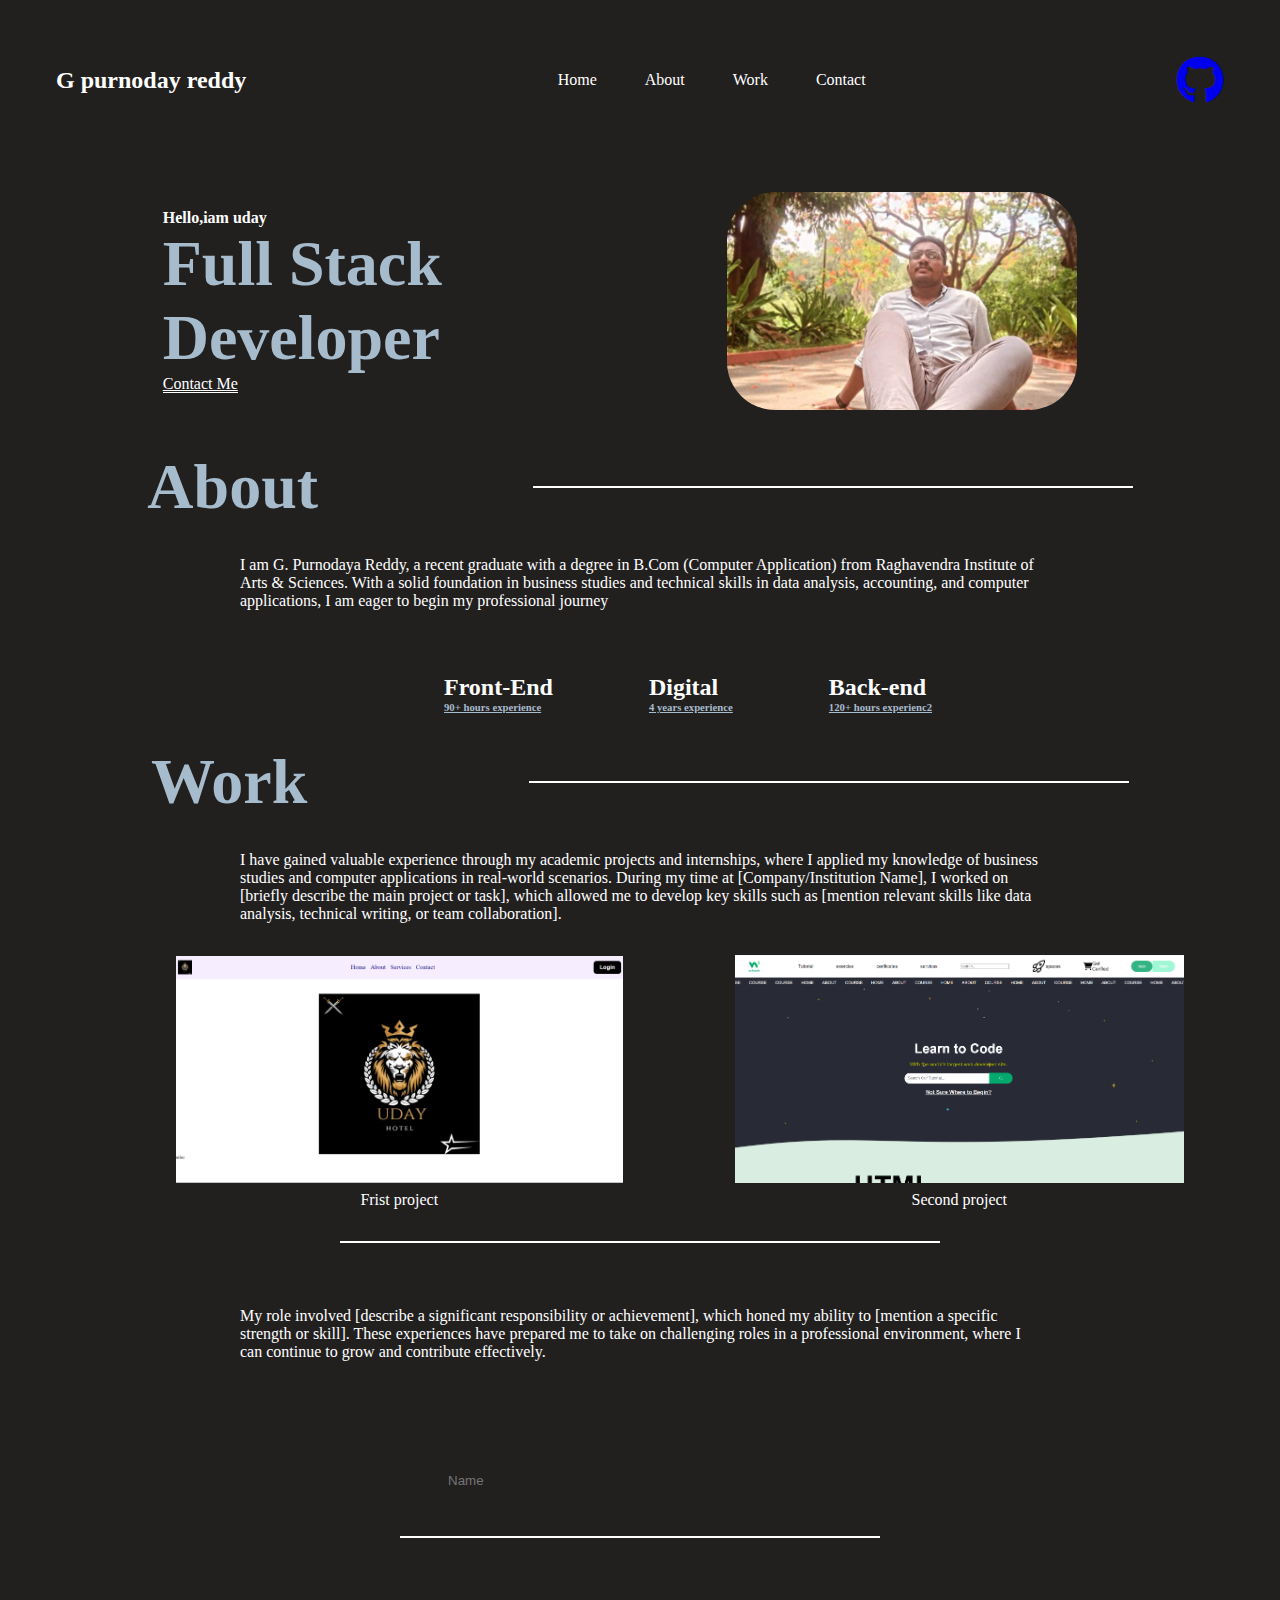
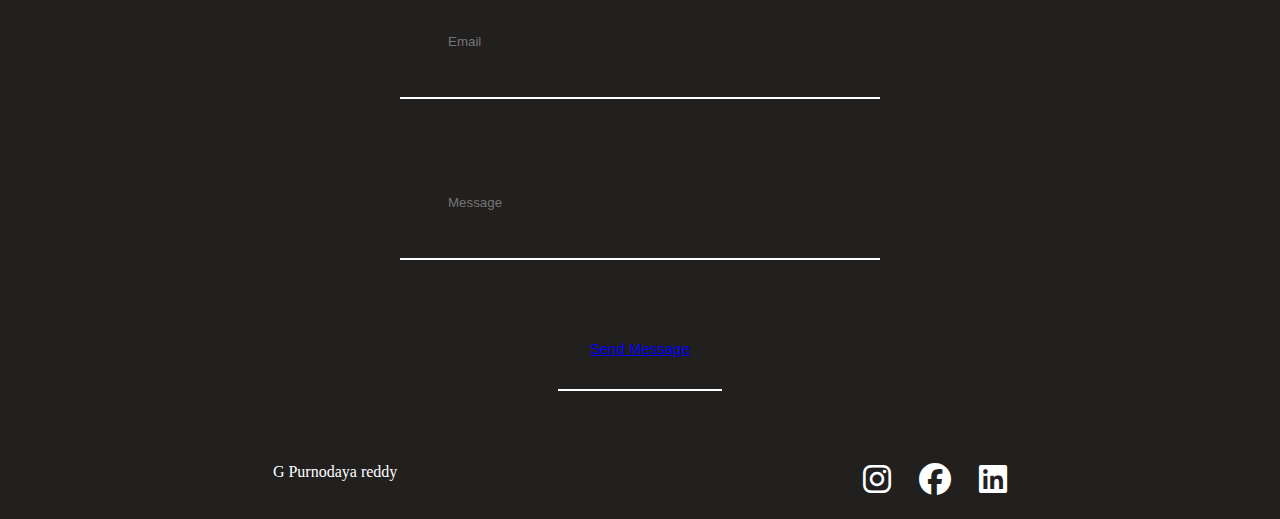
==== index.html @ dd670cef "first commit" ====
<!DOCTYPE html>
<html lang="en">

<head>
    <meta charset="UTF-8">
    <meta name="viewport" content="width=device-width, initial-scale=1.0">
    <title>Document</title>
    <link rel="stylesheet" href="https://cdnjs.cloudflare.com/ajax/libs/font-awesome/6.6.0/css/all.min.css">

    <link rel="stylesheet" href="./style.css">
</head>

<body>

    <nav>
        <h2>G purnoday reddy</h1>

            <ul class="list">
                <li class="list1">Home</li>
                <a href="#about" class="list2">About</a>
                <a href="#work" class="list2">Work</a>
                <li class="list1">Contact</li>
            </ul>
           
            <a href="https://github.com/mohanranga2002" target="_blank">
                <i id="icon" class="fa-brands fa-github"></i>

            </a>
            <svg id="svg1" xmlns="http://www.w3.org/2000/svg" fill="none" viewBox="0 0 24 24" strokeWidth={1.5}
                stroke="currentColor" className="size-6">
                <path strokeLinecap="round" strokeLinejoin="round" d="M3.75 6.75h16.5M3.75 12h16.5m-16.5 5.25h16.5" />
            </svg>

    </nav>

    <header class="header">

        <div class="leftHeader">
            <h5 class="clr-A65B">Hello,iam uday</h5>
            <h1 class="clr-A6B">Full Stack<br> Developer</h1>
            <a href="#contact" class="btn1"> Contact Me</a>
    
            
        </div>
        <img class="img1" src="./asstes/Screenshot 2024-07-08 073135.png" alt="my photo">


    </header>
    <section class="aboutSection" id="about">
        <div class="mid">
            <h1 class="clr-A6B">About</h1>
            <p class="line"></p>
            
            
            
        

        </div>


        <p class="para">I am G. Purnodaya Reddy, a recent graduate with a degree in B.Com (Computer Application) from Raghavendra Institute of Arts & Sciences. With a solid foundation in business studies and technical skills in data analysis, accounting, and computer applications, I am eager to begin my professional journey

        </p>

        <div class="skils">
            <div class="gap1">
                <h2 class="clr-A65B">Front-End</h2>

                <h6 class="clr-A6B" id="line2">90+ hours experience</h6>


            </div>

            <div class="gap1">
                <h2 class="clr-A65B">Digital </h2>

                <h6 class="clr-A6B" id="line2"> 4 years experience</h6>
            </div>

            <div class="gap1">
                <h2 class="clr-A65B">Back-end</h2>

                <h6 class="clr-A6B" id="line2">
                    120+ hours experienc2
                </h6>
            </div>

        </div>


    </section>

    <section class="worksection" id="work">
        <div class="mid1">
            <h1 class="clr-A6B">Work</h1>
            <p class="line"></p>
        </div>
        <p class="para1">
            I have gained valuable experience through my academic projects and internships, where I applied my knowledge of business studies and computer applications in real-world scenarios. During my time at [Company/Institution Name], I worked on [briefly describe the main project or task], which allowed me to develop key skills such as [mention relevant skills like data analysis, technical writing, or team collaboration].
        </p>

        <div class="projects">
            <div class="project">
                <img class="img" src="./asstes/uday.png.png" alt="">
                <p class="clr-A65B">Frist project </p>
            </div>
            <div class="project">
                <img class="img" src="./asstes/uday1.png.png" alt="">
                <p class="clr-A65B">Second project</p>
            </div>

        </div>
        <div class="endline">

            <p class="line1"></p>
        </div>

    </section>

    <section class="endpara">

        <p class="para2">My role involved [describe a significant responsibility or achievement], which honed my ability to [mention a specific strength or skill]. These experiences have prepared me to take on challenging roles in a professional environment, where I can continue to grow and contribute effectively.

        </p>

        <form class="input" id="contact-form">

            <input required name="name" type="name" placeholder="Name">
            <input required name="email" type="email" placeholder="Email">
            <input required name="message" type="text" placeholder="Message">

            <button class="btn2"><a href="./another.html"> Send Message</a></button>
        </form>



    </section>

   
    <footer>
        <p>G Purnodaya reddy</p>
        <div class="fooIcons">
            <i class="fa-brands fa-instagram"></i>
            <i class="fa-brands fa-facebook fbIcon"></i>
            <i class="fa-brands fa-linkedin"></i>
        </div>
    </footer>


    <script src="./js.js"></script>



</body>

</html>
---- style.css ----
* {

    margin: 0;
    padding: 0;
    box-sizing: border-box;
}

body,
html {

    height: 100vh;
    width: 100%;
    background-color: #221F1F;
    padding: 20px;
}



.clr-A65B {
    color: white;
}

.clr-A6B {
    color: #A6BBCC;
}


nav {

    display: flex;
    align-items: center;
    justify-content: space-between;
    padding: 1rem;
    color: #ffffff;
}


.list2 {
    color: white;
    text-decoration: none;
}

.list {

    display: flex;
    gap: 3rem;
    list-style: none;

}

#icon {
    font-size: 3rem;
    /* display: none; */
}

#svg1 {
    width: 30px;
    display: none;
}

.header {

    display: flex;
    align-items: center;
    justify-content: space-around;
    margin-top: 2rem;

}

h5 {

    font-size: 1rem;
}

h1 {

    font-size: 4rem;
}

.btn1 {

    border: none;
    background-color: transparent;
    color: white;
    border-bottom: 1px solid white;
}



.img1 {
    width: 350px;
    margin: 40px;
    border-radius: 3rem;


}

.aboutSection {

    display: flex;

    align-items: center;
    justify-content: center;
    flex-direction: column;
    margin: auto;
    gap: 2rem;

}

.line {
    border: 1px solid white;
    width: 600px;
    height: 1px;

}

.mid {
    display: flex;
    align-items: center;
    justify-content: space-around;
    width: 100%;
}

.para {
    color: white;
    width: 800px;
}

.skils {
    display: flex;
    gap: 6rem;
    padding-left: 6rem;
    margin-top: 2rem;
}

#line2 {
    text-decoration: underline;
}

.gap1 {
    display: flex;
    flex-direction: column;
    justify-content: space-around;
}

.mid1 {
    display: flex;
    align-items: center;
    justify-content: space-around;
    width: 100%;
    margin-top: 2rem;
}

.projects {
    display: flex;
    align-items: center;
    justify-content: space-around;

    padding-left: 5rem;

}

.project {
    display: flex;
    justify-content: space-around;
    flex-direction: column;
    gap: 8px;
    align-items: center;
}

.para1 {
    color: white;
    width: 800px;
    /* padding-left: 22rem; */

}

.line1 {
    border: 1px solid white;
    width: 600px;
    height: 1px;
}

.endline {

    /* margin-left: 25rem; */
    margin-bottom: 2rem;
}

.worksection {
    display: flex;
    align-items: center;
    justify-content: center;
    flex-direction: column;
    margin: auto;
    gap: 2rem;
}

.img {
    width: 80%;
}

.endpara {
    display: flex;
    align-items: center;
    justify-content: center;
    flex-direction: column;
    margin: auto;
    gap: 2rem;
}

.para2 {
    margin-top: 2rem;
    color: white;
    width: 800px;
}

.input {

    display: flex;
    align-items: center;
    justify-content: space-between;
    flex-direction: column;
    gap: 3rem;
    margin-top: 2rem;
    width: 100%;

}

.input input {
    border: none;
    background-color: transparent;
    border-bottom: 2px solid white;
    width: 40%;
    padding: 3rem;
    display: flex;
    align-items: start;
    color: white;
    cursor: pointer;


}

.btn2 {
    display: flex;
    align-items: center;
    background-color: transparent;
    border: none;
    color: white;
    font-size: 15px;
    border-bottom: 2px solid white;
    padding: 2rem;
}

.btn2:hover {
    color: #544d4d;
}

.endnav {
    display: flex;
    align-items: center;
    justify-content: space-between;
    /* flex-direction: column; */
    width: 100%;
}

.footer {
    display: flex;
    justify-content: space-between;
    flex-direction: row !important;

}


footer {
    display: flex;
    flex-direction: row;
    justify-content: space-around;
    color: white;
    margin-top: 3rem;
    padding: 1.5rem 0;
}

.fooIcons i {
    font-size: 2rem;
    cursor: pointer;
}

.fooIcons i:hover {
    color: #A6BBCC;
}

.fbIcon {
    margin: 0 1.5rem;
}

@media (max-width: 760px) {
    .img2 {
        width: 300px;
    }

    .img1 {
        width: 300px;
    }

    .header {
        display: flex;
        flex-direction: column;

    }

    .list {
        display: none;
    }

    .skils {
        flex-direction: column;
        padding-left: 0;

    }

    .line1 {
        width: auto;
    }

    .para,
    .para1,
    .para2 {
        margin: auto;
        width: auto;
        padding: 2rem;
    }

    #icon {
        display: none;
    }

    .projects {
        display: flex;
        align-items: center;
        justify-content: center;
        gap: 2rem;
        padding-left: 0;
        flex-direction: column;
    }

    .project {
        display: flex;
        align-items: center;
    }

    .endline {
        width: 100%;
    }

    .input input {
        width: 80%;
    }

    footer p {
        font-size: 2rem;
    }


    #svg1 {

        display: block;
        cursor: pointer;
        background-color: rgb(44, 134, 104);
    }



    .list {

        position: absolute;
        top: 8rem;
        flex-direction: column;
        display: none;
        text-align: center;
        padding: 1rem 0;
        background-color: black;
        width: 100%;
        left: 0;
    }

    .togglelist {
        display: flex;
    }

    .list1 {
        color: aqua;

        /* text-decoration: dashed; */
        cursor: pointer;
    }



    footer {
        flex-direction: column;
        align-items: center;
        gap: 1rem;
    }




}
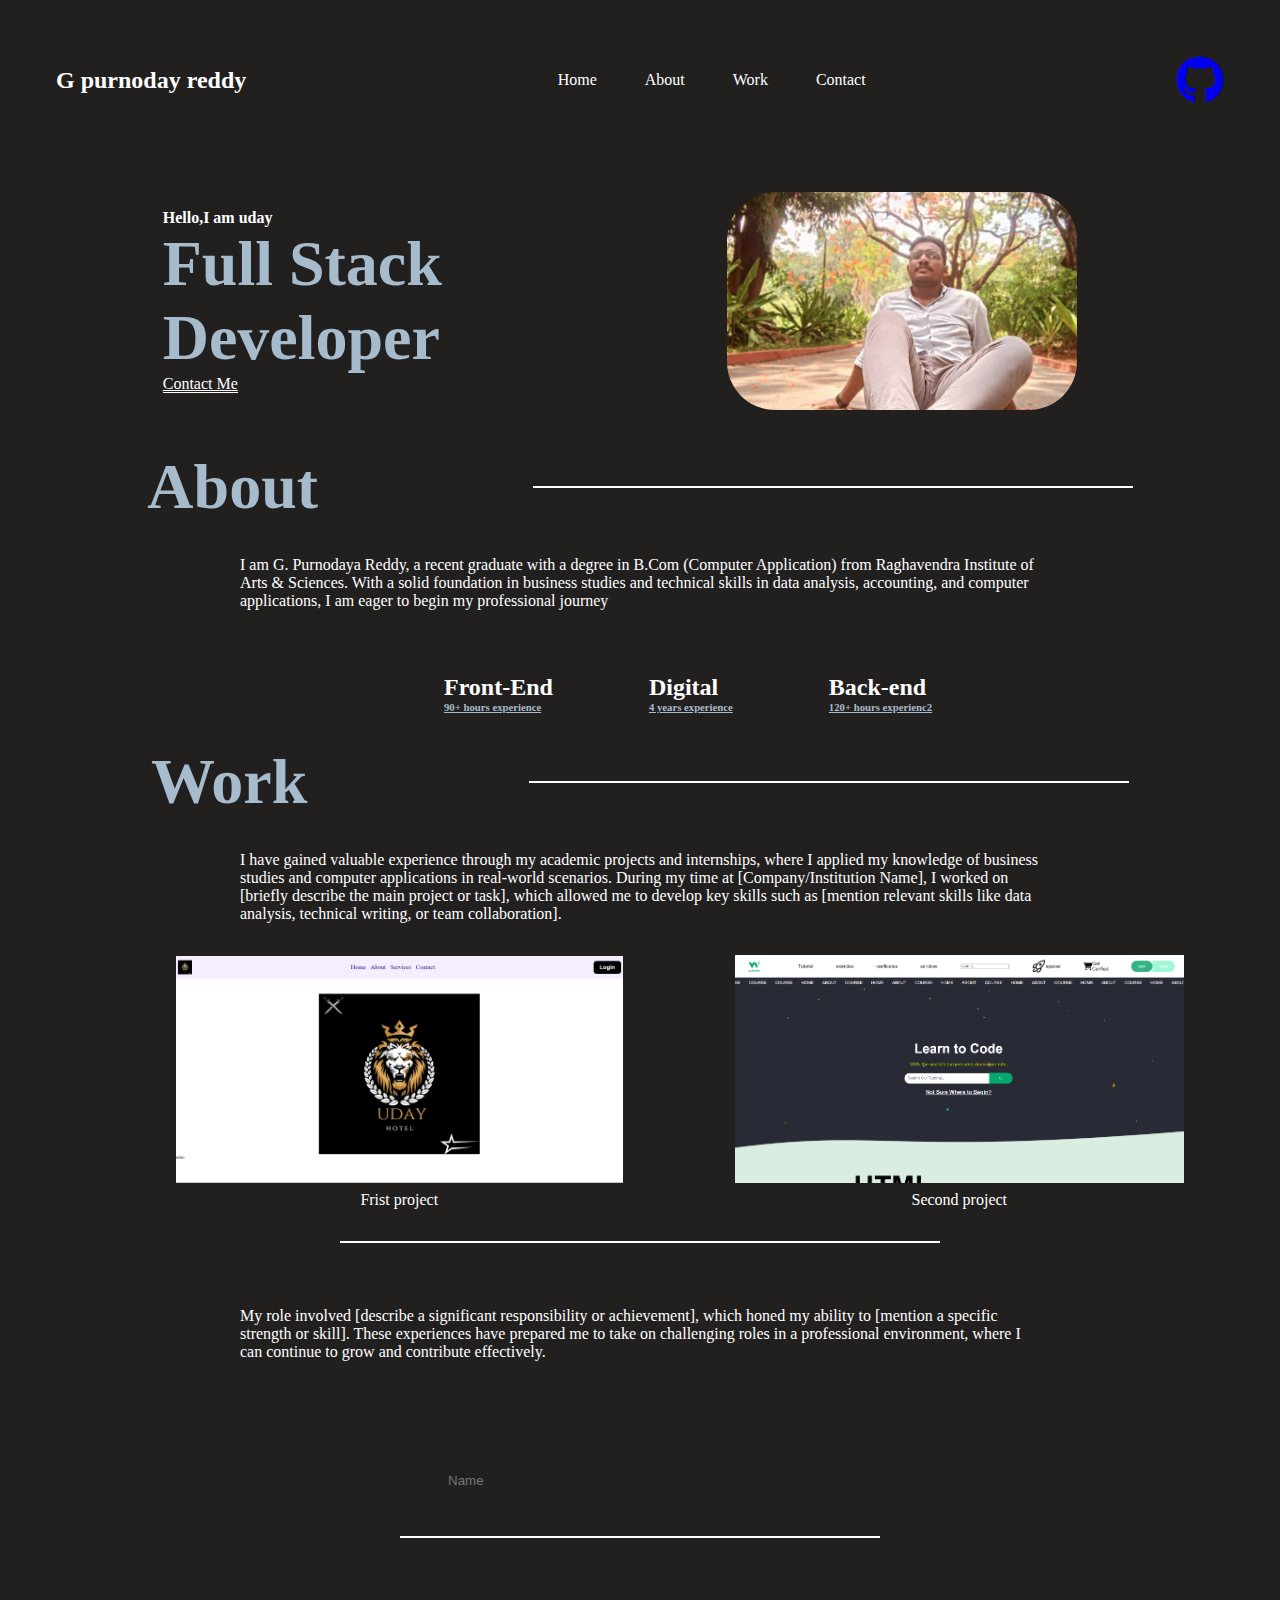
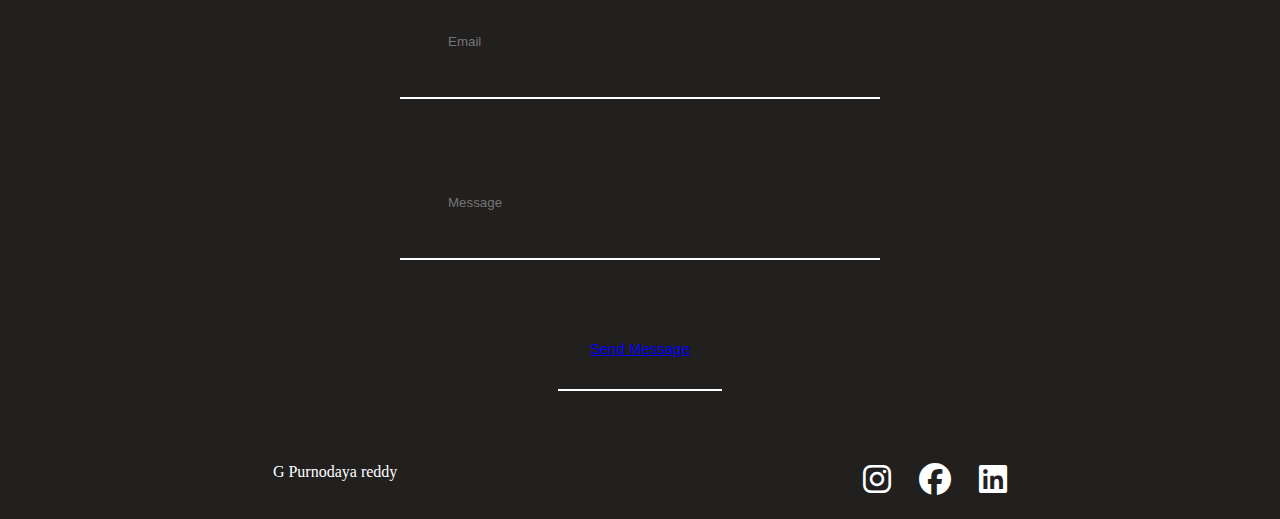
==== commit 40054523: "text change" ====
--- a/index.html
+++ b/index.html
@@ -36,7 +36,7 @@
     <header class="header">
 
         <div class="leftHeader">
-            <h5 class="clr-A65B">Hello,iam uday</h5>
+            <h5 class="clr-A65B">Hello,I am uday</h5>
             <h1 class="clr-A6B">Full Stack<br> Developer</h1>
             <a href="#contact" class="btn1"> Contact Me</a>
     
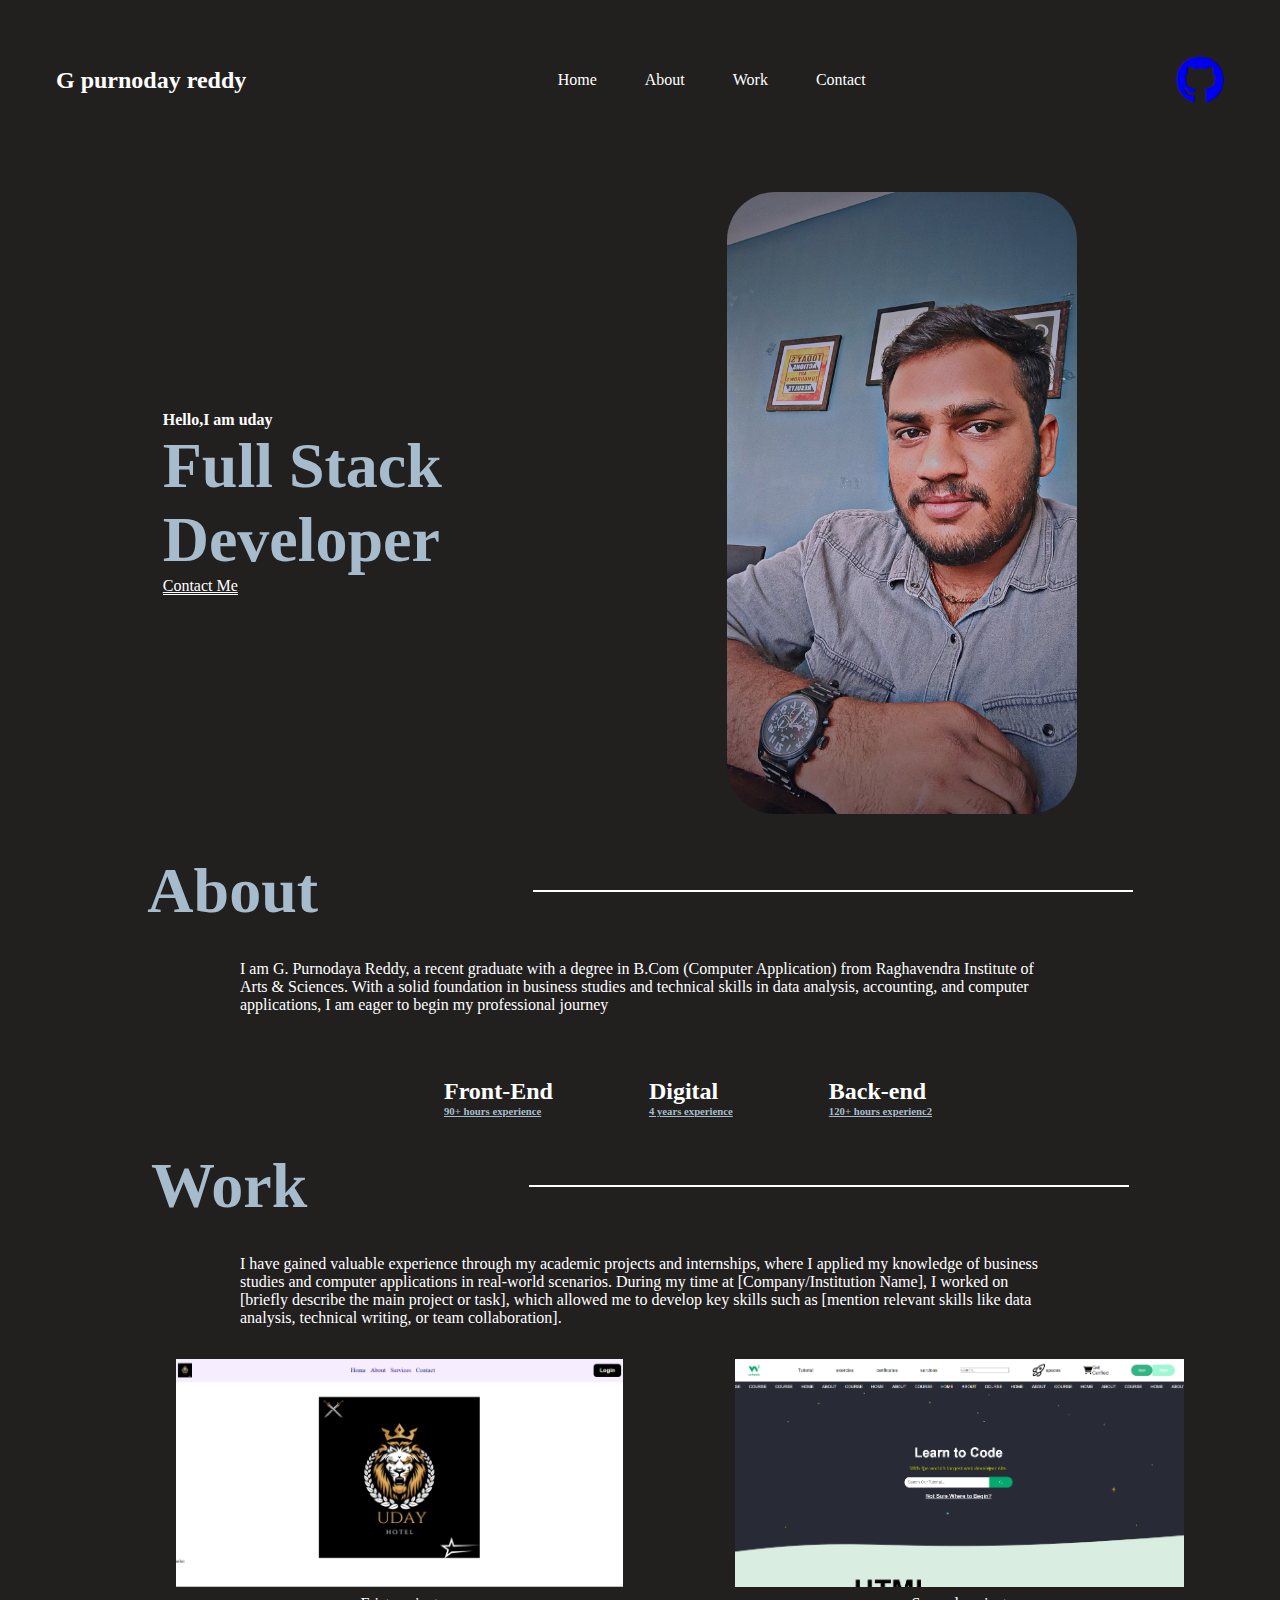
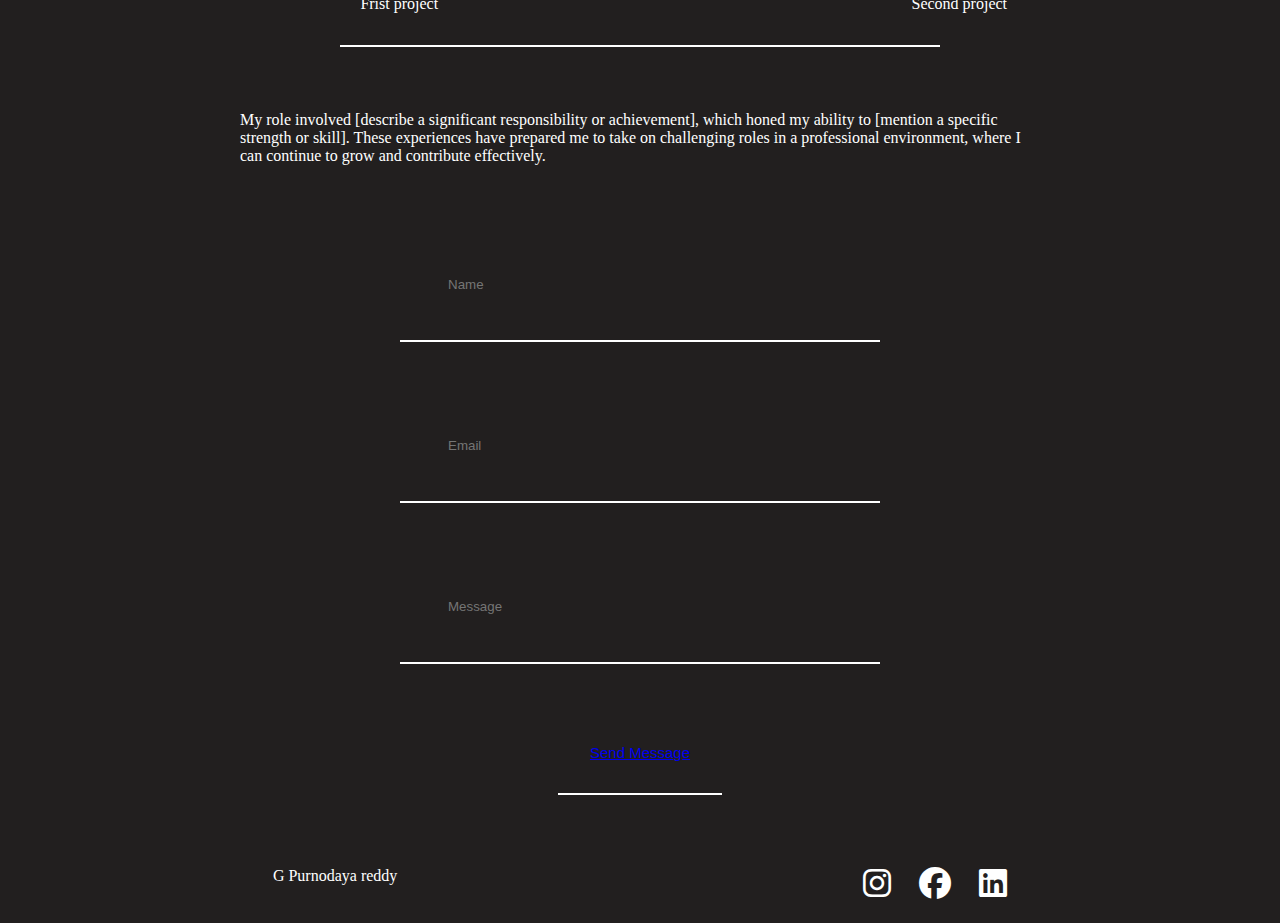
==== commit f09622f9: "photo change" ====
--- a/index.html
+++ b/index.html
@@ -22,7 +22,7 @@
                 <li class="list1">Contact</li>
             </ul>
            
-            <a href="https://github.com/mohanranga2002" target="_blank">
+            <a href="https://github.com/Uday-1" target="_blank">
                 <i id="icon" class="fa-brands fa-github"></i>
 
             </a>
@@ -42,7 +42,7 @@
     
             
         </div>
-        <img class="img1" src="./asstes/Screenshot 2024-07-08 073135.png" alt="my photo">
+        <img class="img1" src="./asstes/uday.jpj.jpg" alt="my photo">
 
 
     </header>
--- a/style.css
+++ b/style.css
@@ -366,7 +366,7 @@
 
         display: block;
         cursor: pointer;
-        background-color: rgb(44, 134, 104);
+        /* background-color: rgb(44, 134, 104); */
     }
 
 
